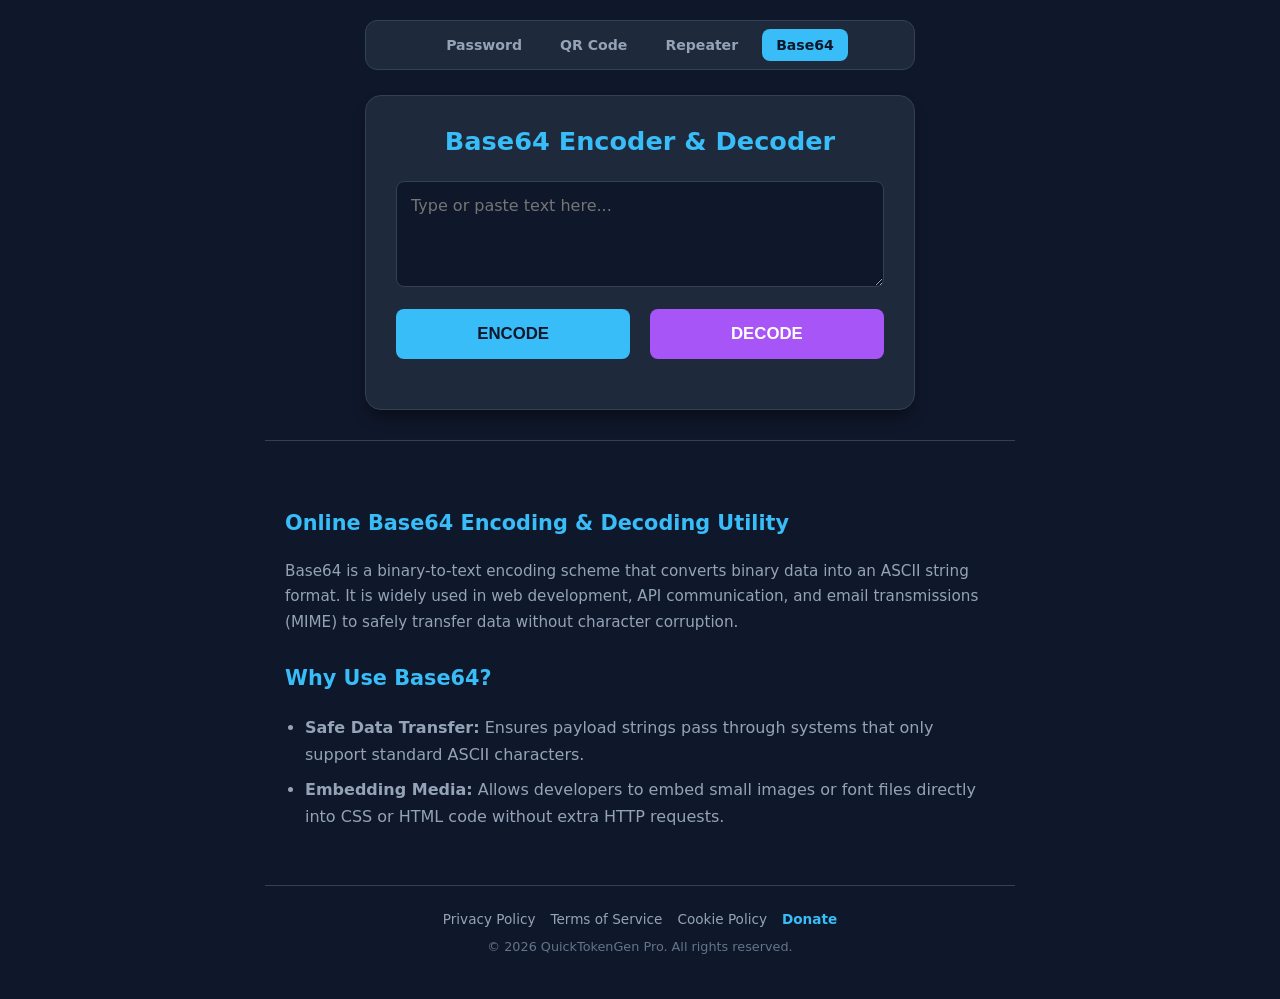
==== base64/index.html @ 81d5fb5f "Update index.html" ====
<!DOCTYPE html>
<html lang="en">
<head>
    <meta charset="UTF-8">
    <meta name="viewport" content="width=device-width, initial-scale=1.0">
    <title>Online Base64 Encoder & Decoder | QuickTokenGen</title>
    <meta name="description" content="Convert plain text strings into Base64 or decode Base64 data strings back to human-readable format instantly in your browser.">
    <link rel="stylesheet" href="../style.css">
    <link rel="icon" type="image/x-icon" href="../favicon.ico">
    <link rel="manifest" href="../manifest.json">
</head>
<body>

    <nav class="navbar">
        <a href="../" class="nav-link">Password</a>
        <a href="../qr-code/" class="nav-link">QR Code</a>
        <a href="../text-repeater/" class="nav-link">Repeater</a>
        <a href="../base64/" class="nav-link active">Base64</a>
    </nav>

    <div class="container">
        <h1>Base64 Encoder & Decoder</h1>
        <textarea id="base64-input" rows="4" placeholder="Type or paste text here..."></textarea>
        
        <div style="display:flex; justify-content:space-between; margin-bottom:20px;">
            <button class="action-btn" style="width: 48%;" onclick="encodeBase64()">Encode</button>
            <button class="action-btn" style="width: 48%; background-color:#a855f7; color:white;" onclick="decodeBase64()">Decode</button>
        </div>
        
        <div id="base64-result-wrapper" style="display:none; text-align: left;">
            <div style="text-align: right; margin-bottom: 10px;">
                <button class="copy-btn" id="base64-copy-btn" onclick="copyBase64()">Copy Result</button>
            </div>
            <textarea id="base64-output" rows="4" readonly></textarea>
        </div>
    </div>

    <div class="seo-section">
        <h2>Online Base64 Encoding & Decoding Utility</h2>
        <p>Base64 is a binary-to-text encoding scheme that converts binary data into an ASCII string format. It is widely used in web development, API communication, and email transmissions (MIME) to safely transfer data without character corruption.</p>

        <h2>Why Use Base64?</h2>
        <ul>
            <li><strong>Safe Data Transfer:</strong> Ensures payload strings pass through systems that only support standard ASCII characters.</li>
            <li><strong>Embedding Media:</strong> Allows developers to embed small images or font files directly into CSS or HTML code without extra HTTP requests.</li>
        </ul>
    </div>

    <script>
        function encodeBase64() {
            const input = document.getElementById('base64-input').value;
            const output = document.getElementById('base64-output');
            const wrapper = document.getElementById('base64-result-wrapper');
            if(!input) return;
            try {
                output.value = btoa(unescape(encodeURIComponent(input)));
                wrapper.style.display = 'block';
            } catch(e) { alert("Encoding error!"); }
        }

        function decodeBase64() {
            const input = document.getElementById('base64-input').value;
            const output = document.getElementById('base64-output');
            const wrapper = document.getElementById('base64-result-wrapper');
            if(!input) return;
            try {
                output.value = decodeURIComponent(escape(atob(input)));
                wrapper.style.display = 'block';
            } catch(e) { alert("Invalid Base64 string!"); }
        }

        function copyBase64() {
            const text = document.getElementById('base64-output').value;
            const btn = document.getElementById('base64-copy-btn');
            if(!text) return;
            navigator.clipboard.writeText(text).then(() => {
                btn.innerText = "✓ Copied";
                btn.style.backgroundColor = "#22c55e";
                setTimeout(() => { btn.innerText = "Copy Result"; btn.style.backgroundColor = ""; }, 1500);
            });
        }
    </script>

<footer style="margin-top: auto; padding: 25px 10px; text-align: center; border-top: 1px solid #334155; width: 100%; max-width: 750px;">
    <div style="display: flex; gap: 15px; justify-content: center; flex-wrap: wrap; margin-bottom: 12px;">
        <a href="../privacy/" style="color: #94a3b8; text-decoration: none; font-size: 0.85rem;">Privacy Policy</a>
        <a href="../terms/" style="color: #94a3b8; text-decoration: none; font-size: 0.85rem;">Terms of Service</a>
        <a href="../cookies/" style="color: #94a3b8; text-decoration: none; font-size: 0.85rem;">Cookie Policy</a>
        <a href="../donate/" style="color: #38bdf8; text-decoration: none; font-size: 0.85rem; font-weight: bold;">Donate</a>
    </div>
    <p style="color: #64748b; font-size: 0.8rem; margin: 0;">© 2026 QuickTokenGen Pro. All rights reserved.</p>
</footer>
</body>
</html>
---- style.css ----
*, *::before, *::after { 
    box-sizing: border-box; 
}

body {
    background-color: #0f172a;
    color: #f8fafc;
    font-family: 'Inter', system-ui, -apple-system, sans-serif;
    display: flex;
    flex-direction: column;
    align-items: center;
    min-height: 100vh;
    margin: 0;
    padding: 20px;
}

/* Navbar */
.navbar {
    display: flex;
    gap: 10px;
    background-color: #1e293b;
    padding: 8px 12px;
    border-radius: 12px;
    margin-bottom: 25px;
    border: 1px solid #334155;
    max-width: 550px;
    width: 100%;
    justify-content: center;
    flex-wrap: wrap;
}

.nav-link {
    color: #94a3b8;
    text-decoration: none;
    padding: 8px 14px;
    font-size: 0.88rem;
    font-weight: 700;
    border-radius: 8px;
    transition: all 0.2s ease;
}

.nav-link.active, .nav-link:hover {
    background-color: #38bdf8;
    color: #0f172a;
}

/* Main Tool Container */
.container {
    background-color: #1e293b;
    padding: 30px;
    border-radius: 16px;
    box-shadow: 0 10px 15px -3px rgba(0, 0, 0, 0.4);
    width: 100%;
    max-width: 550px;
    text-align: center;
    margin-bottom: 30px;
    border: 1px solid #334155;
}

h1 {
    font-size: 1.6rem;
    margin-top: 0;
    margin-bottom: 25px;
    color: #38bdf8;
    font-weight: 800;
}

/* Form Elements */
input[type="text"], input[type="number"], textarea {
    width: 100%;
    background-color: #0f172a;
    border: 1px solid #334155;
    color: #f8fafc;
    padding: 14px;
    border-radius: 8px;
    font-size: 1rem;
    margin-bottom: 18px;
    font-family: inherit;
}

input:focus, textarea:focus {
    outline: none;
    border-color: #38bdf8;
}

textarea {
    resize: vertical;
}

label {
    font-size: 0.9rem;
    color: #94a3b8;
    font-weight: 600;
    display: block;
    text-align: left;
    margin-bottom: 6px;
}

/* Buttons */
.action-btn {
    background-color: #38bdf8;
    color: #0f172a;
    border: none;
    padding: 15px 24px;
    font-size: 1.05rem;
    font-weight: 800;
    border-radius: 8px;
    cursor: pointer;
    width: 100%;
    transition: all 0.2s;
    text-transform: uppercase;
}

.action-btn:hover {
    background-color: #7dd3fc;
}

.copy-btn {
    background-color: #334155;
    color: #e2e8f0;
    border: none;
    padding: 8px 14px;
    font-size: 0.85rem;
    font-weight: 700;
    border-radius: 6px;
    cursor: pointer;
}

/* Display Boxes */
.box {
    background-color: #0f172a;
    padding: 15px;
    border-radius: 8px;
    margin-bottom: 20px;
    font-size: 1.15rem;
    color: #cbd5e1;
    border: 1px solid #334155;
    word-break: break-all;
    min-height: 48px;
    font-family: 'Courier New', Courier, monospace;
}

/* Indicators */
#password-meta { 
    display: flex; 
    justify-content: space-between; 
    align-items: center; 
    margin-bottom: 10px; 
}

#strength-meter { 
    font-size: 0.95rem; 
    font-weight: 700; 
    text-transform: uppercase; 
}

#strength-bar { 
    width: 100px; 
    height: 8px; 
    border-radius: 4px; 
    background-color: #334155; 
    position: relative; 
}

#strength-fill { 
    width: 0%; 
    height: 100%; 
    border-radius: 4px; 
    transition: width 0.3s; 
}

/* SEO Article Section */
.seo-section {
    max-width: 750px;
    text-align: left;
    border-top: 1px solid #334155;
    padding: 40px 20px;
    line-height: 1.7;
    color: #94a3b8;
}

.seo-section h2 {
    color: #38bdf8;
    font-size: 1.3rem;
    margin-top: 25px;
}

.seo-section p {
    font-size: 0.95rem;
    margin-bottom: 15px;
}

.seo-section ul {
    margin-bottom: 15px;
    padding-left: 20px;
}

.seo-section li {
    margin-bottom: 8px;
}
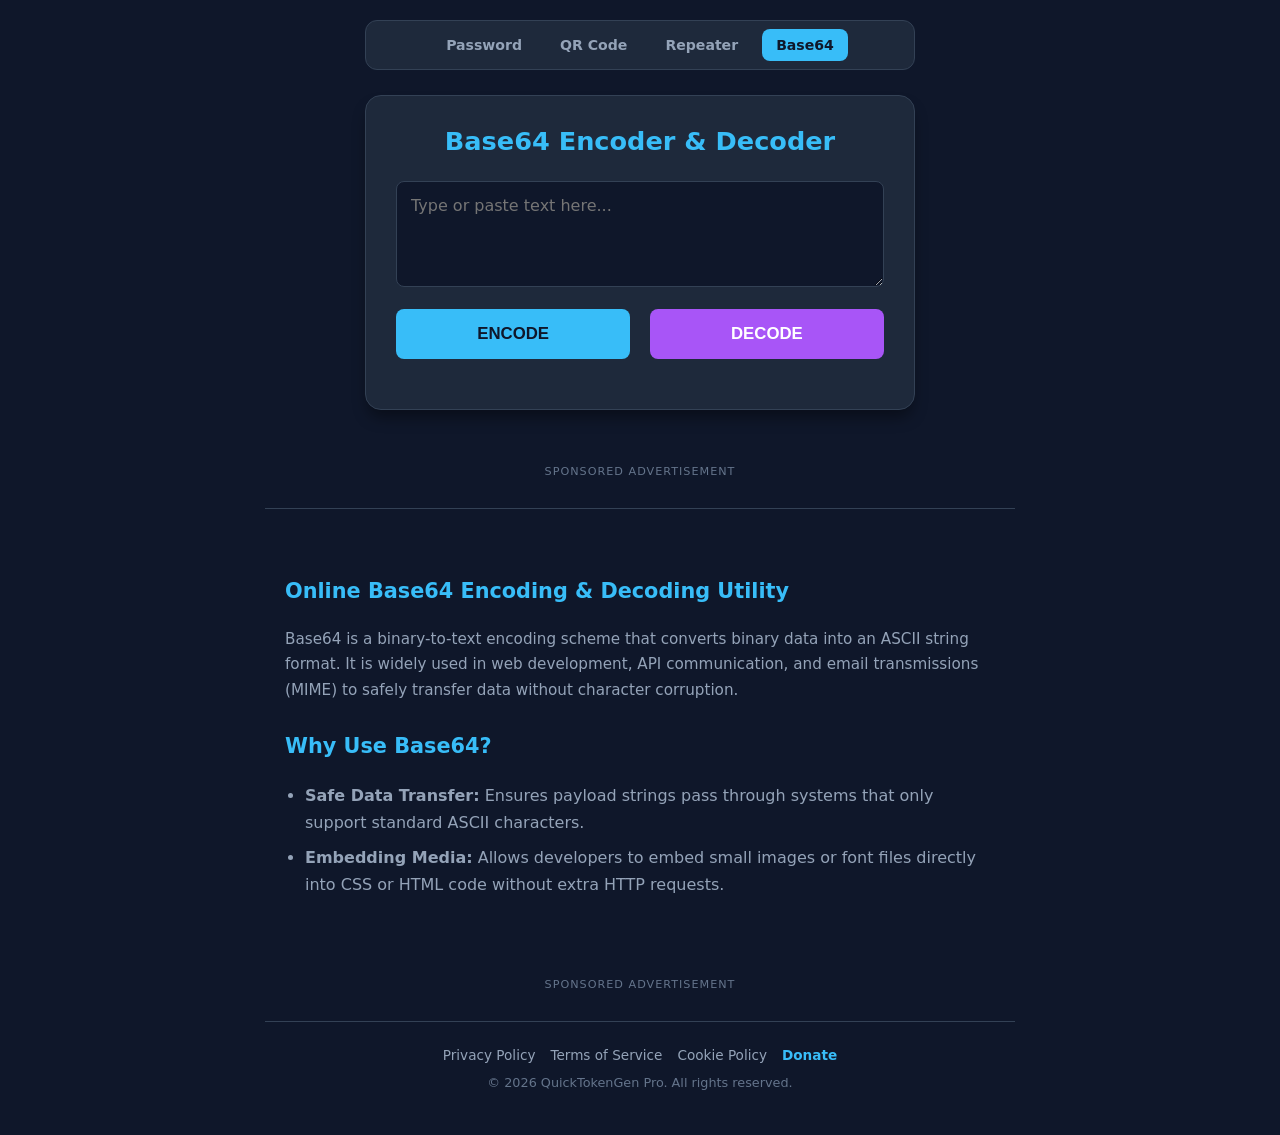
==== commit f66cf94c: "Update index.html" ====
--- a/base64/index.html
+++ b/base64/index.html
@@ -4,6 +4,16 @@
     <meta charset="UTF-8">
     <meta name="viewport" content="width=device-width, initial-scale=1.0">
     <title>Online Base64 Encoder & Decoder | QuickTokenGen</title>
+
+<!-- Google tag (gtag.js) -->
+  <script async src="https://www.googletagmanager.com/gtag/js?id=G-EG0381S98K"></script>
+  <script>
+    window.dataLayer = window.dataLayer || [];
+    function gtag(){dataLayer.push(arguments);}
+    gtag('js', new Date());
+    gtag('config', 'G-EG0381S98K');
+  </script>
+
     <meta name="description" content="Convert plain text strings into Base64 or decode Base64 data strings back to human-readable format instantly in your browser.">
     <link rel="stylesheet" href="../style.css">
     <link rel="icon" type="image/x-icon" href="../favicon.ico">
@@ -33,6 +43,21 @@
             </div>
             <textarea id="base64-output" rows="4" readonly></textarea>
         </div>
+    </div>
+
+    <!-- ADSTERRA BANNER SLOT 1 -->
+    <div style="text-align: center; margin: 25px 0;">
+        <div style="color: #64748b; font-size: 0.7rem; text-transform: uppercase; letter-spacing: 1px; margin-bottom: 5px;">Sponsored Advertisement</div>
+        <script type="text/javascript">
+            atOptions = {
+                'key' : 'f768a536f57ebf9f73b1bb8dd6e3d49c',
+                'format' : 'iframe',
+                'height' : 50,
+                'width' : 320,
+                'params' : {}
+            };
+        </script>
+        <script type="text/javascript" src="https://bauval.org/22/f768a536f57ebf9f73b1bb8dd6e3d49c"></script>
     </div>
 
     <div class="seo-section">
@@ -81,6 +106,21 @@
         }
     </script>
 
+    <!-- ADSTERRA BANNER SLOT 2 -->
+    <div style="text-align: center; margin: 25px 0;">
+        <div style="color: #64748b; font-size: 0.7rem; text-transform: uppercase; letter-spacing: 1px; margin-bottom: 5px;">Sponsored Advertisement</div>
+        <script type="text/javascript">
+            atOptions = {
+                'key' : 'f768a536f57ebf9f73b1bb8dd6e3d49c',
+                'format' : 'iframe',
+                'height' : 50,
+                'width' : 320,
+                'params' : {}
+            };
+        </script>
+        <script type="text/javascript" src="https://bauval.org/22/f768a536f57ebf9f73b1bb8dd6e3d49c"></script>
+    </div>
+
 <footer style="margin-top: auto; padding: 25px 10px; text-align: center; border-top: 1px solid #334155; width: 100%; max-width: 750px;">
     <div style="display: flex; gap: 15px; justify-content: center; flex-wrap: wrap; margin-bottom: 12px;">
         <a href="../privacy/" style="color: #94a3b8; text-decoration: none; font-size: 0.85rem;">Privacy Policy</a>
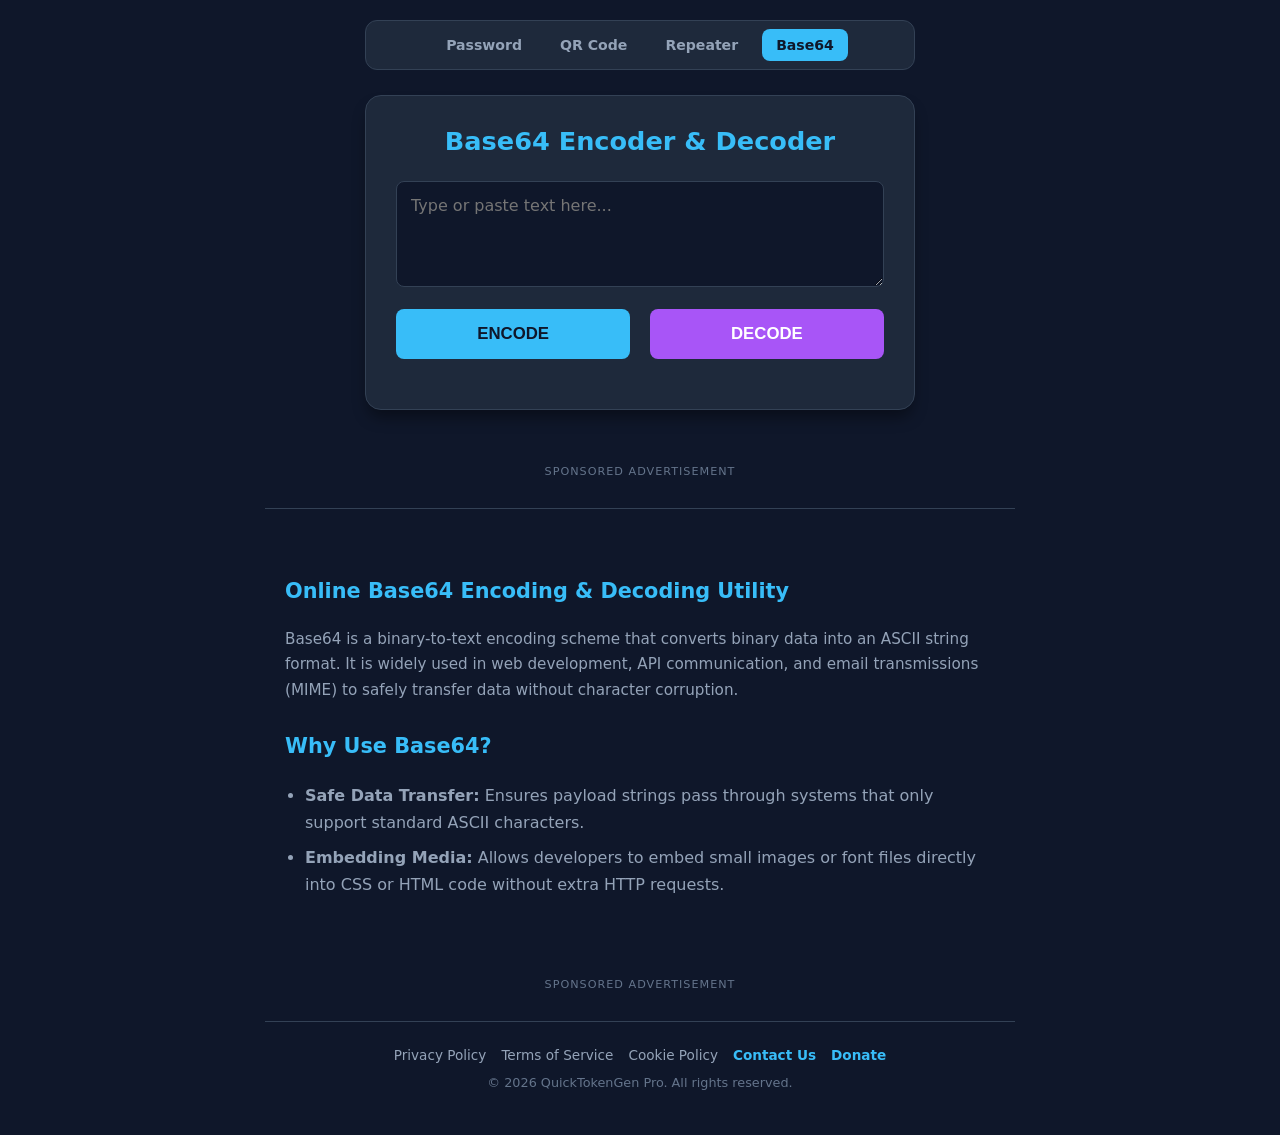
==== commit e4017ba7: "Update index.html" ====
--- a/base64/index.html
+++ b/base64/index.html
@@ -126,6 +126,7 @@
         <a href="../privacy/" style="color: #94a3b8; text-decoration: none; font-size: 0.85rem;">Privacy Policy</a>
         <a href="../terms/" style="color: #94a3b8; text-decoration: none; font-size: 0.85rem;">Terms of Service</a>
         <a href="../cookies/" style="color: #94a3b8; text-decoration: none; font-size: 0.85rem;">Cookie Policy</a>
+        <a href="../contact/" style="color: #38bdf8; text-decoration: none; font-size: 0.85rem; font-weight: bold;">Contact Us</a>
         <a href="../donate/" style="color: #38bdf8; text-decoration: none; font-size: 0.85rem; font-weight: bold;">Donate</a>
     </div>
     <p style="color: #64748b; font-size: 0.8rem; margin: 0;">© 2026 QuickTokenGen Pro. All rights reserved.</p>
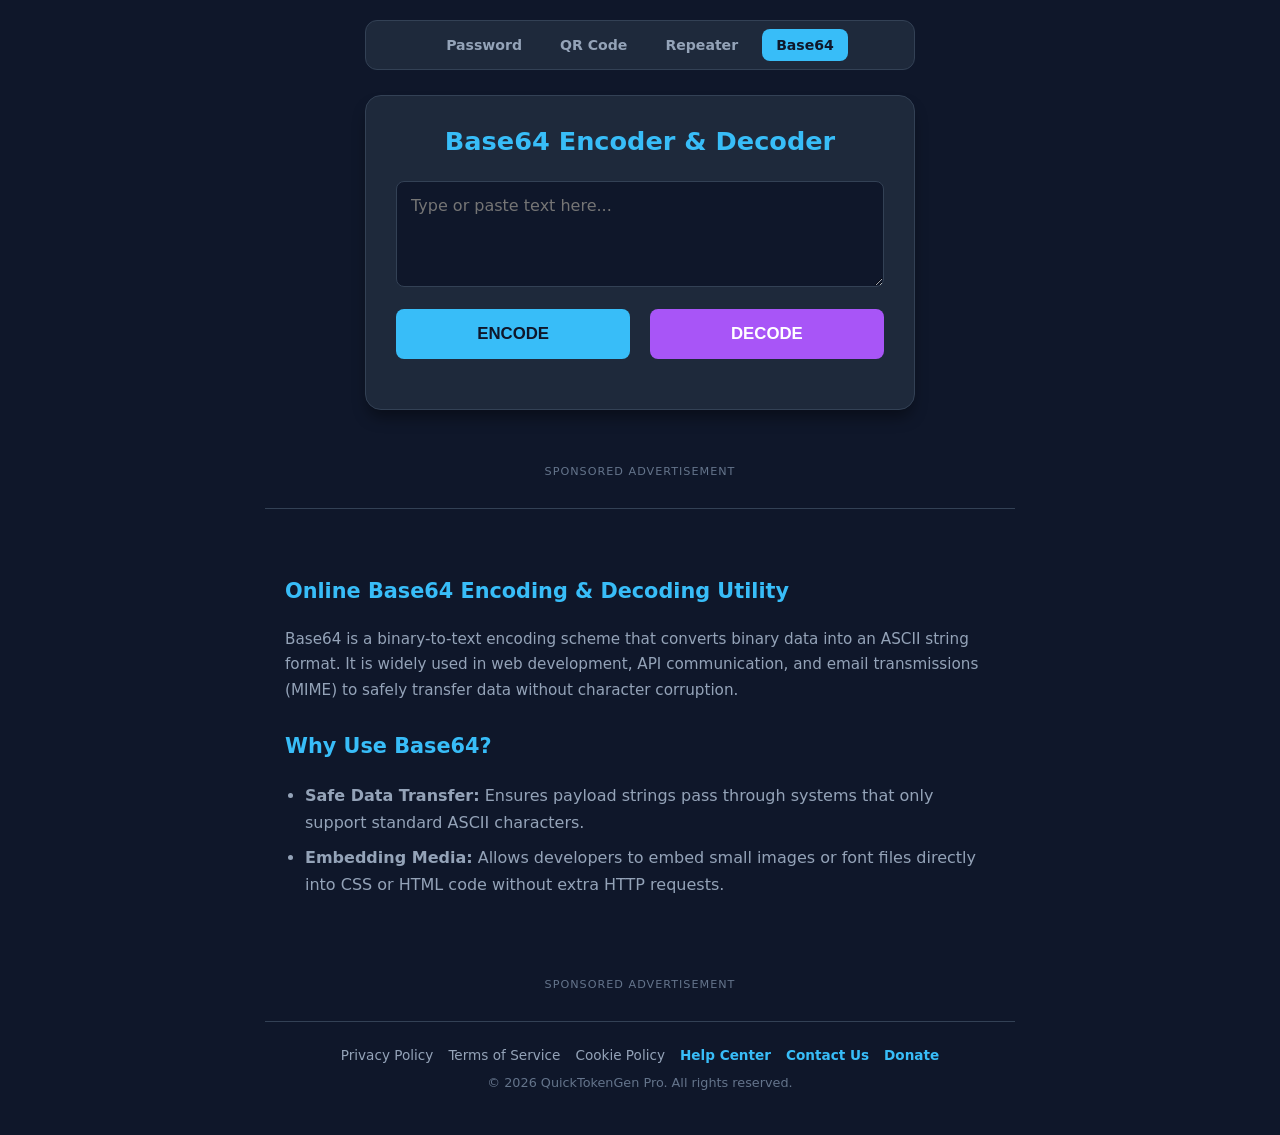
==== commit 60425347: "Update index.html" ====
--- a/base64/index.html
+++ b/base64/index.html
@@ -126,6 +126,7 @@
         <a href="../privacy/" style="color: #94a3b8; text-decoration: none; font-size: 0.85rem;">Privacy Policy</a>
         <a href="../terms/" style="color: #94a3b8; text-decoration: none; font-size: 0.85rem;">Terms of Service</a>
         <a href="../cookies/" style="color: #94a3b8; text-decoration: none; font-size: 0.85rem;">Cookie Policy</a>
+        <a href="../help/" style="color: #38bdf8; text-decoration: none; font-size: 0.85rem; font-weight: bold;">Help Center</a>
         <a href="../contact/" style="color: #38bdf8; text-decoration: none; font-size: 0.85rem; font-weight: bold;">Contact Us</a>
         <a href="../donate/" style="color: #38bdf8; text-decoration: none; font-size: 0.85rem; font-weight: bold;">Donate</a>
     </div>
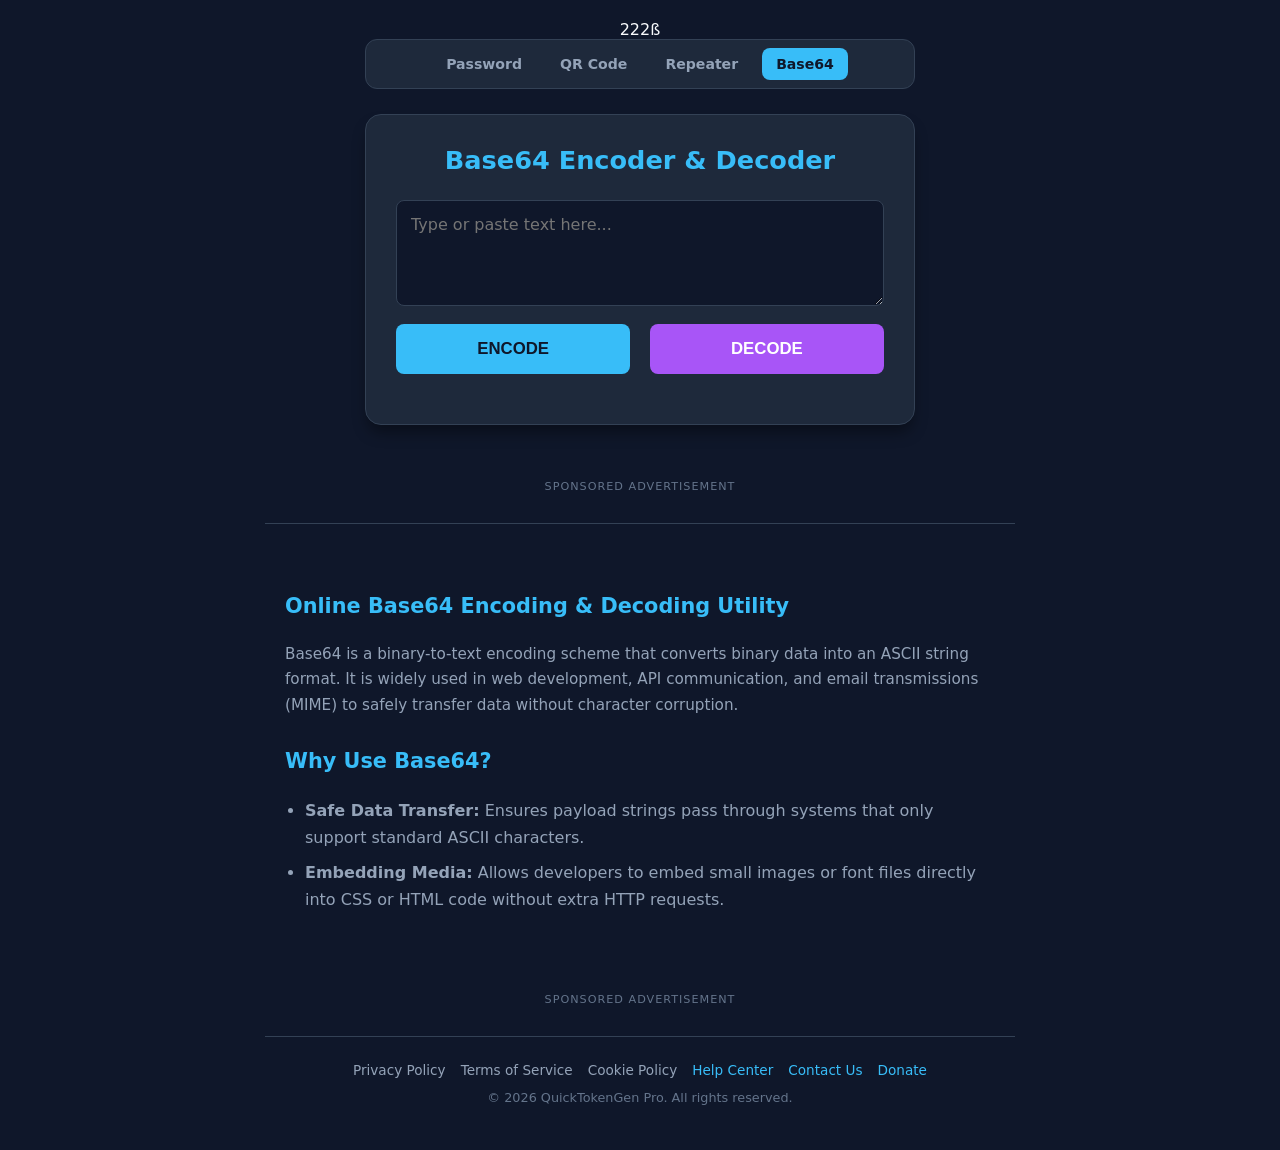
==== commit d56e1eaf: "Update index.html" ====
--- a/base64/index.html
+++ b/base64/index.html
@@ -1,4 +1,4 @@
-<!DOCTYPE html>
+222ß<!DOCTYPE html>
 <html lang="en">
 <head>
     <meta charset="UTF-8">
@@ -126,9 +126,9 @@
         <a href="../privacy/" style="color: #94a3b8; text-decoration: none; font-size: 0.85rem;">Privacy Policy</a>
         <a href="../terms/" style="color: #94a3b8; text-decoration: none; font-size: 0.85rem;">Terms of Service</a>
         <a href="../cookies/" style="color: #94a3b8; text-decoration: none; font-size: 0.85rem;">Cookie Policy</a>
-        <a href="../help/" style="color: #38bdf8; text-decoration: none; font-size: 0.85rem; font-weight: bold;">Help Center</a>
-        <a href="../contact/" style="color: #38bdf8; text-decoration: none; font-size: 0.85rem; font-weight: bold;">Contact Us</a>
-        <a href="../donate/" style="color: #38bdf8; text-decoration: none; font-size: 0.85rem; font-weight: bold;">Donate</a>
+        <a href="../help/" style="color: #38bdf8; text-decoration: none; font-size: 0.85rem;">Help Center</a>
+        <a href="../contact/" style="color: #38bdf8; text-decoration: none; font-size: 0.85rem;">Contact Us</a>
+        <a href="../donate/" style="color: #38bdf8; text-decoration: none; font-size: 0.85rem;">Donate</a>
     </div>
     <p style="color: #64748b; font-size: 0.8rem; margin: 0;">© 2026 QuickTokenGen Pro. All rights reserved.</p>
 </footer>
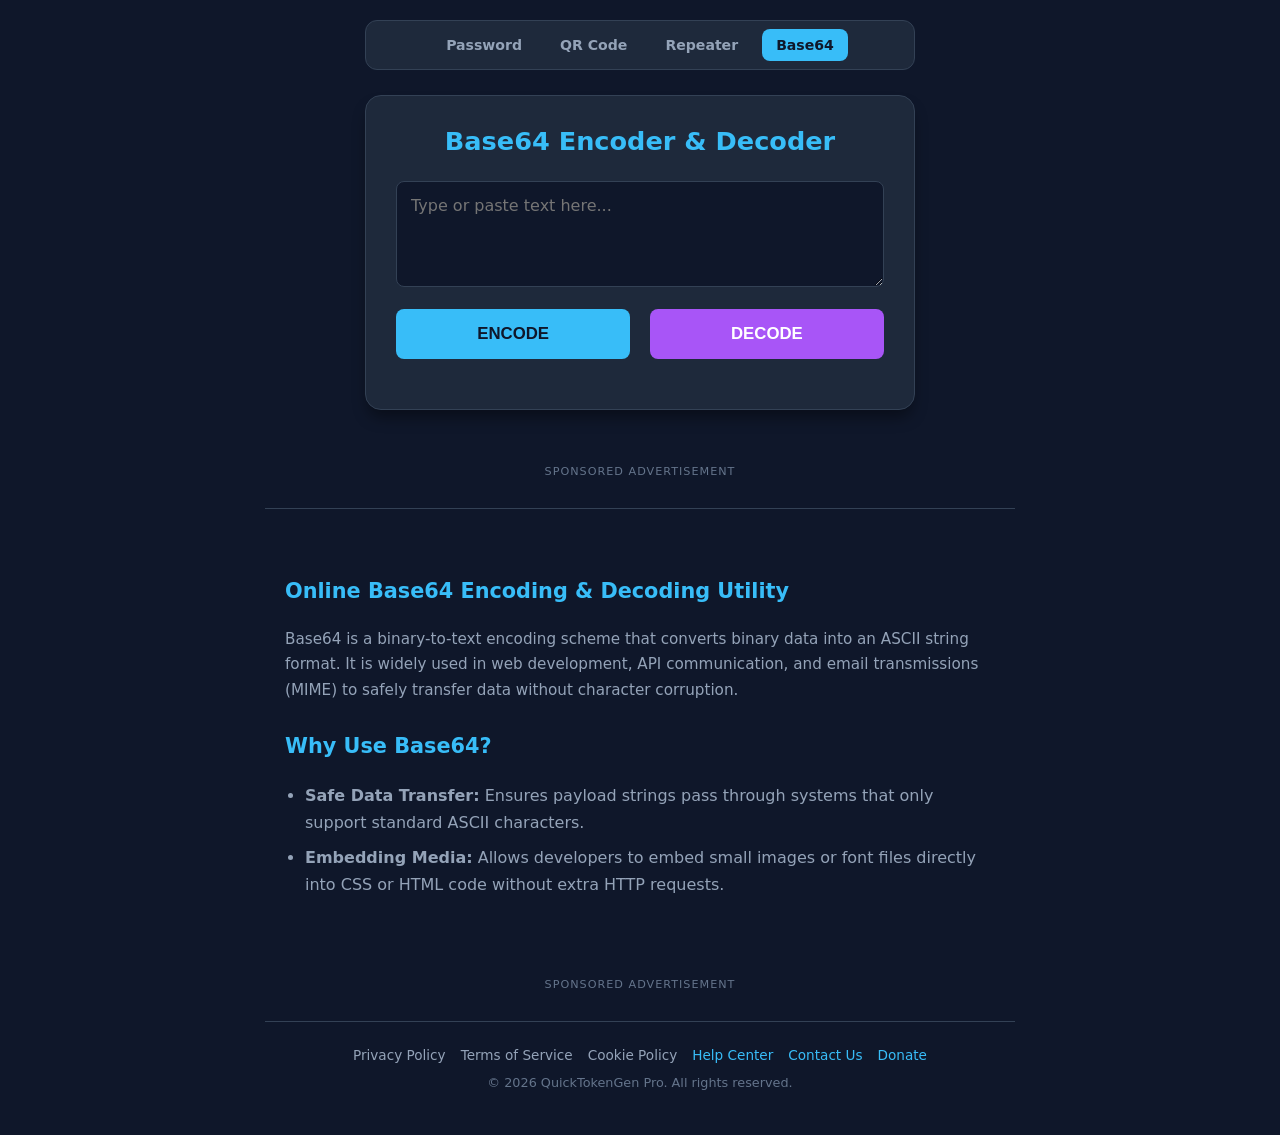
==== commit d1bf55c2: "Update index.html" ====
--- a/base64/index.html
+++ b/base64/index.html
@@ -1,4 +1,4 @@
-222ß<!DOCTYPE html>
+<!DOCTYPE html>
 <html lang="en">
 <head>
     <meta charset="UTF-8">
